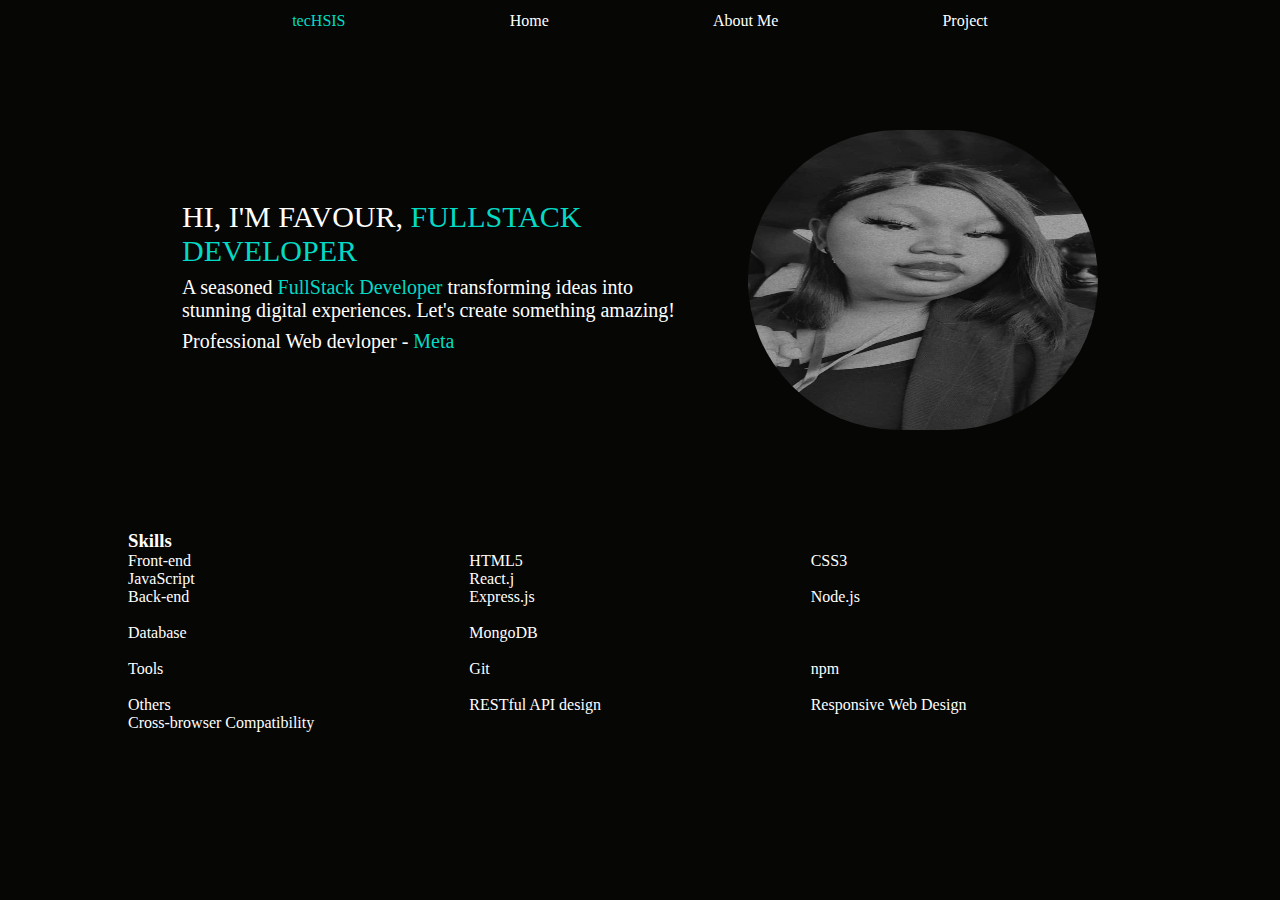
==== index.html @ 0f9c58a6 "homepage commit" ====
<!DOCTYPE html>
<html lang="en">
  <head>
    <link rel="stylesheet" href="./style/style.css" />
    <meta charset="UTF-8" />
    <meta name="viewport" content="width=device-width, initial-scale=1.0" />
    <title>Favour Izebhijie</title>
  </head>
  <body>
    <div class="container">
      <header>
        <nav class="nav_panel">
          <a href="./index.html">
            <div class="logo">tecHSIS</div>
          </a>

          <a class="active nav-bar" href="./index.html">Home</a>
          <a class="nav-bar" href="./pages/about.html">About Me</a>
          <a class="nav-bar" href="./pages/portfolio.html">Project</a>
        </nav>
      </header>
      <main class="hero">
        <div class="hero-content">
          <p class="hero-heading">
            HI, I'M FAVOUR,<span> FULLSTACK DEVELOPER</span>
          </p>
          <p>
            A seasoned <span>FullStack Developer</span> transforming ideas into
            stunning digital experiences. Let's create something amazing!
          </p>
          <p>Professional Web devloper - <span> Meta</span></p>
        </div>
        <div class="hero-img-container">
          <img
            class="hero-img"
            src="./assets/WhatsApp Image 2024-02-21 at 10.56.28 AM.jpeg"
            alt="profile picture"
          />
        </div>
      </main>
      <section>
        <h3>Skills</h3>
        <div class="skills">
          <div class="skills2">
            <p>Front-end</p>
            <p>HTML5</p>
            <p>CSS3</p>
            <p>JavaScript</p>
            <p>React.j</p>
          </div>

          <div class="skills2">
            <p>Back-end</p>
            <p>Express.js</p>
            <p>Node.js</p>
          </div>

          <div class="skills2">
            <p>Database</p>
            <p>MongoDB</p>
          </div>

          <div class="skills2">
            <p>Tools</p>
            <p>Git</p>
            <p>npm</p>
          </div>

          <div class="skills2">
            <p>Others</p>
            <p>RESTful API design</p>
            <p>Responsive Web Design</p>
            <p>Cross-browser Compatibility</p>
          </div>
        </div>
      </section>
    </div>
  </body>
</html>
---- style/style.css ----
* {
  padding: 0px;
  margin: 0px;
  box-sizing: border-box;
}
a {
  text-decoration: none;
}
body {
  height: 100%;
  width: 100%;
  background-color: #060604;
  color: #ffffff;
  display: flex;
  justify-content: center;
}
.container {
  height: 80%;
  width: 80%;
}

.nav_panel {
  display: flex;
  flex-direction: row;
  justify-content: space-evenly;
  height: 30px;
  align-items: flex-end;
  font-size: 16px;
}
.nav-bar {
  color: #ffffff;
}
.logo {
  color: #02dac5;
}
.hero {
  display: flex;
  height: 500px;
  justify-content: space-evenly;
  align-items: center;
}
.hero-img-container {
  /* padding-right: ; */
  width: 350px;
  height: 300px;
  /* background-color: #02dac5; */
  /* margin-left: 5%; */
}
.hero-img {
  width: 100%;
  height: 100%;
  border-radius: 150px;
}
.hero-heading {
  font-size: 30px;
}
.hero-heading span,
p span {
  color: #02dac5;
}
.hero-content {
  width: 50%;
  font-size: 20px;
}
.hero-content p{
    margin-bottom: 8px;
}
.skills{
  display: grid;
  grid-template-rows: 1fr 1fr 1fr 1fr 1fr;
}
.skills2{
  display: grid;
  grid-template-columns: 1fr 1fr 1fr;
}
/* .skills{
    display: flex;
    flex-direction: column;
    justify-content: space-between;
    padding-bottom: 20px;
} */
/* .skills2{
    display: flex;
    flex-direction: row;
    justify-content: space-between;
    padding-bottom: 20px;  
} */
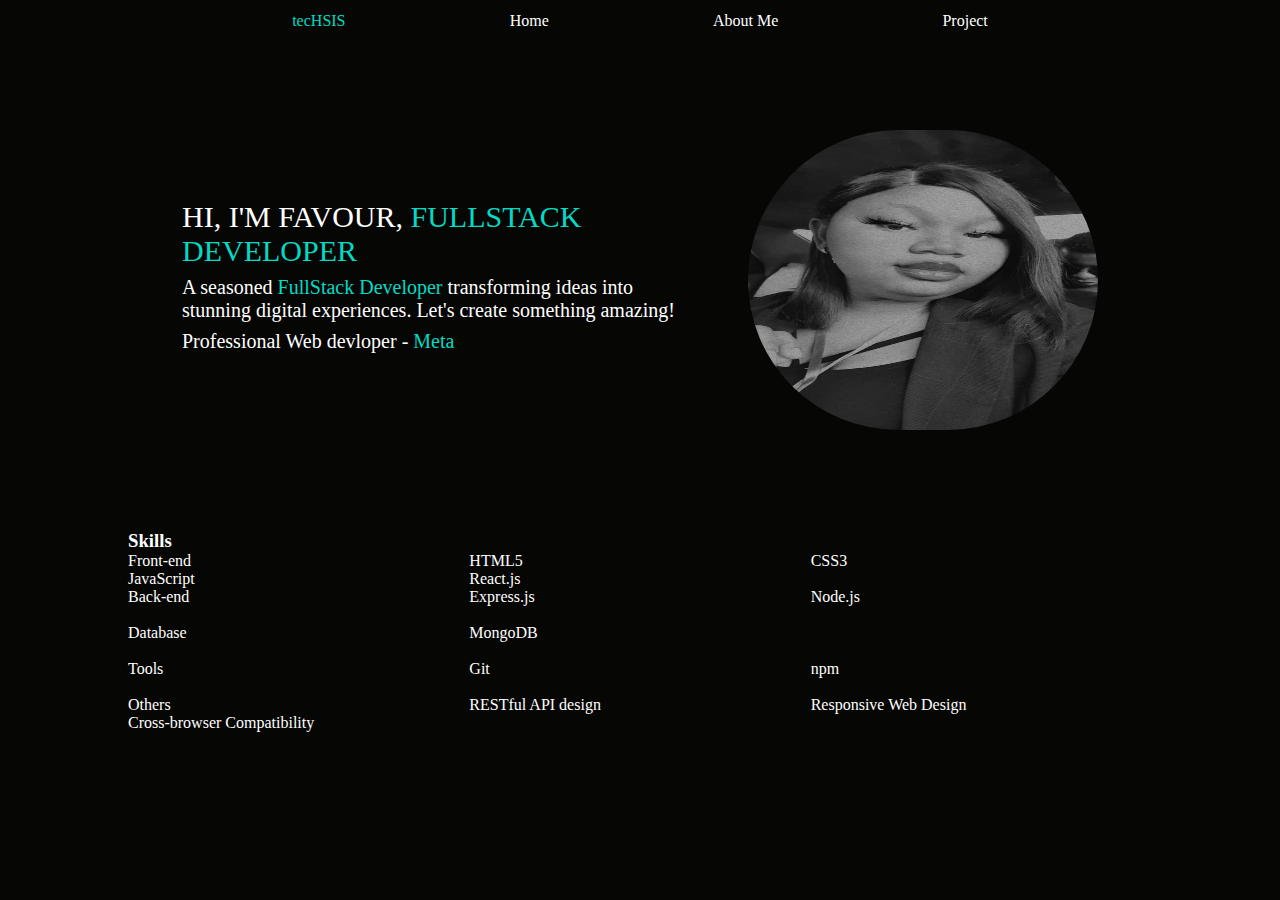
==== commit 4446ca07: "homepage commit" ====
--- a/index.html
+++ b/index.html
@@ -46,7 +46,7 @@
             <p>HTML5</p>
             <p>CSS3</p>
             <p>JavaScript</p>
-            <p>React.j</p>
+            <p>React.js</p>
           </div>
 
           <div class="skills2">
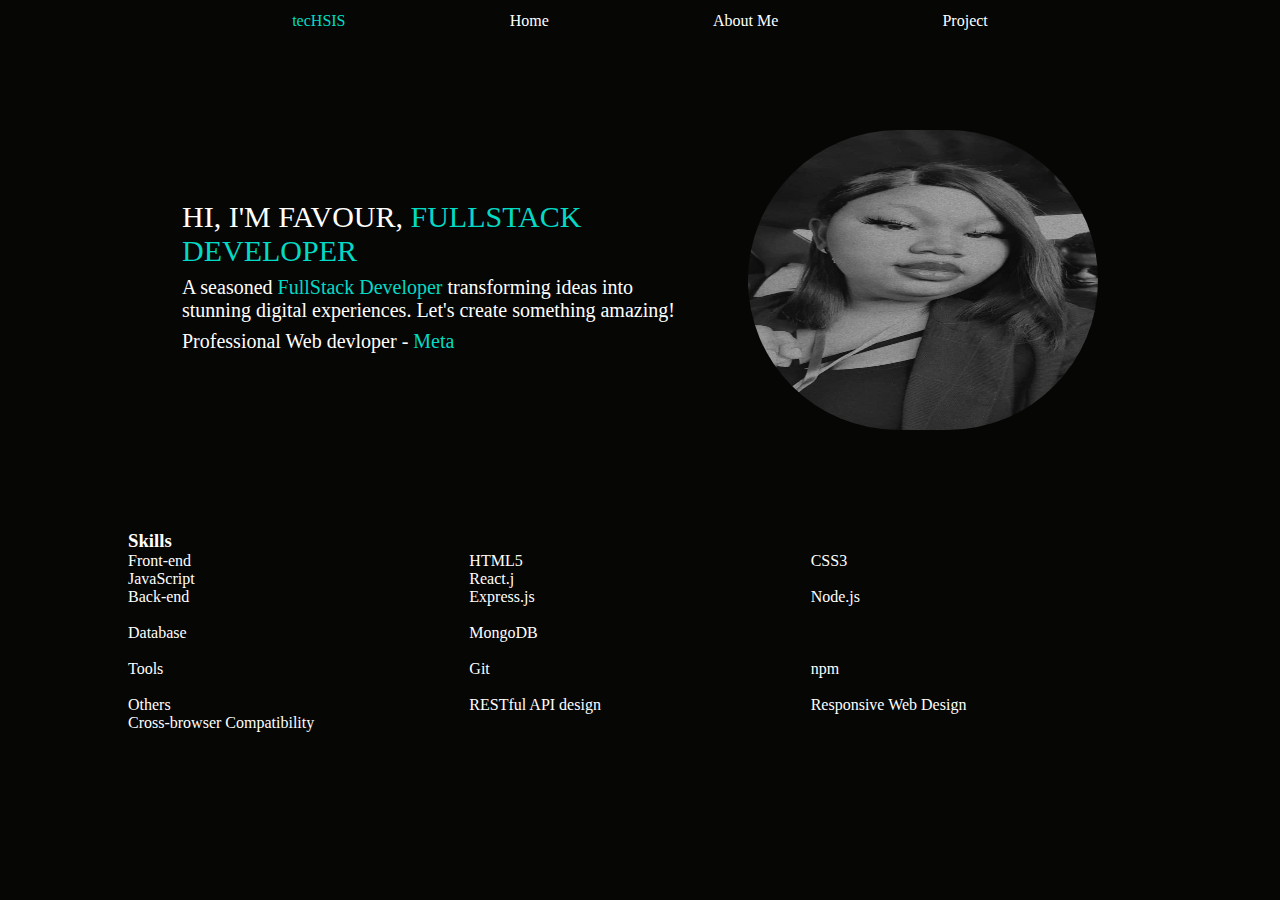
==== commit 38e43711: "homepage commit" ====
--- a/index.html
+++ b/index.html
@@ -46,7 +46,7 @@
             <p>HTML5</p>
             <p>CSS3</p>
             <p>JavaScript</p>
-            <p>React.js</p>
+            <p>React.j</p>
           </div>
 
           <div class="skills2">
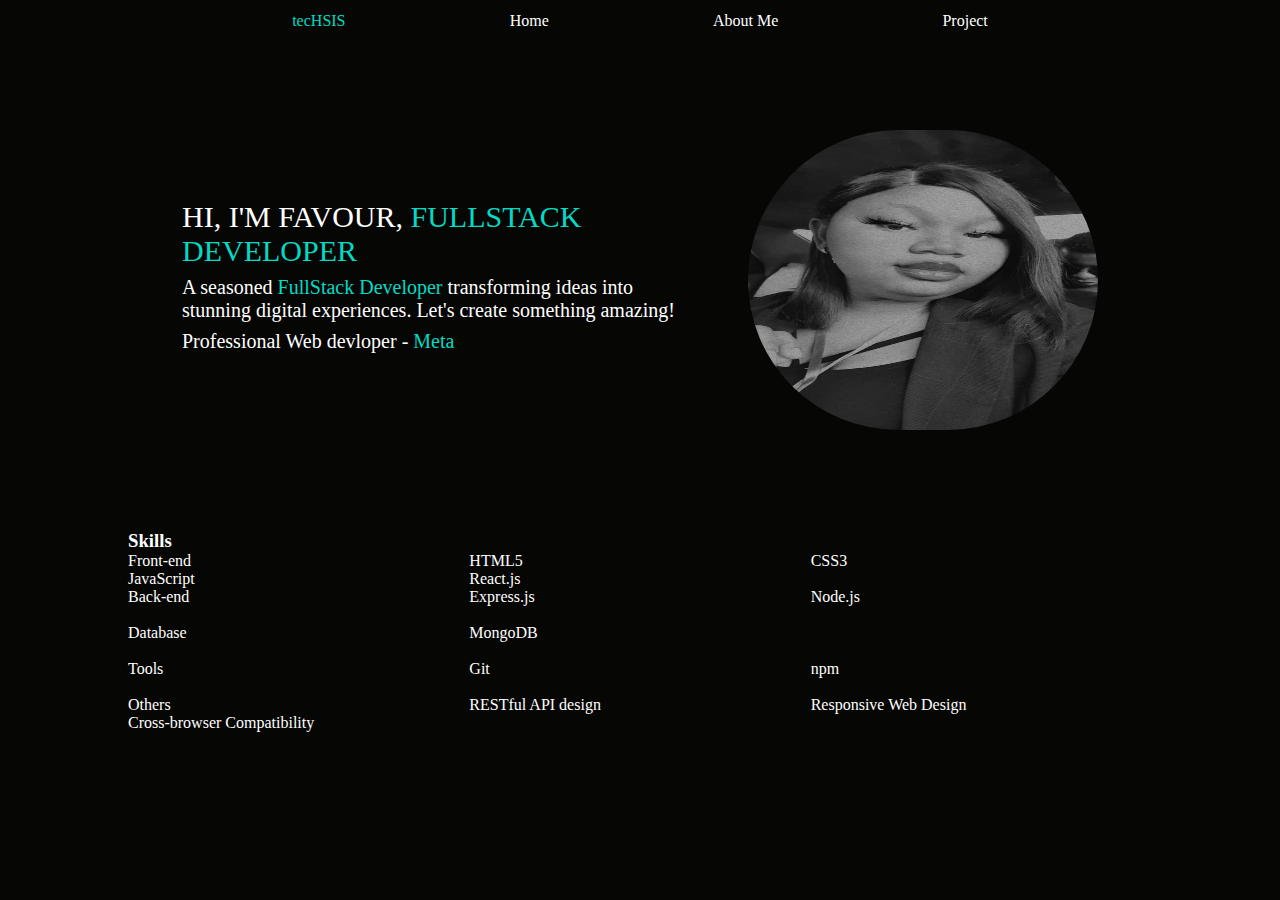
==== commit cfc9bdfe: "homepage commit" ====
--- a/index.html
+++ b/index.html
@@ -46,7 +46,7 @@
             <p>HTML5</p>
             <p>CSS3</p>
             <p>JavaScript</p>
-            <p>React.j</p>
+            <p>React.js</p>
           </div>
 
           <div class="skills2">
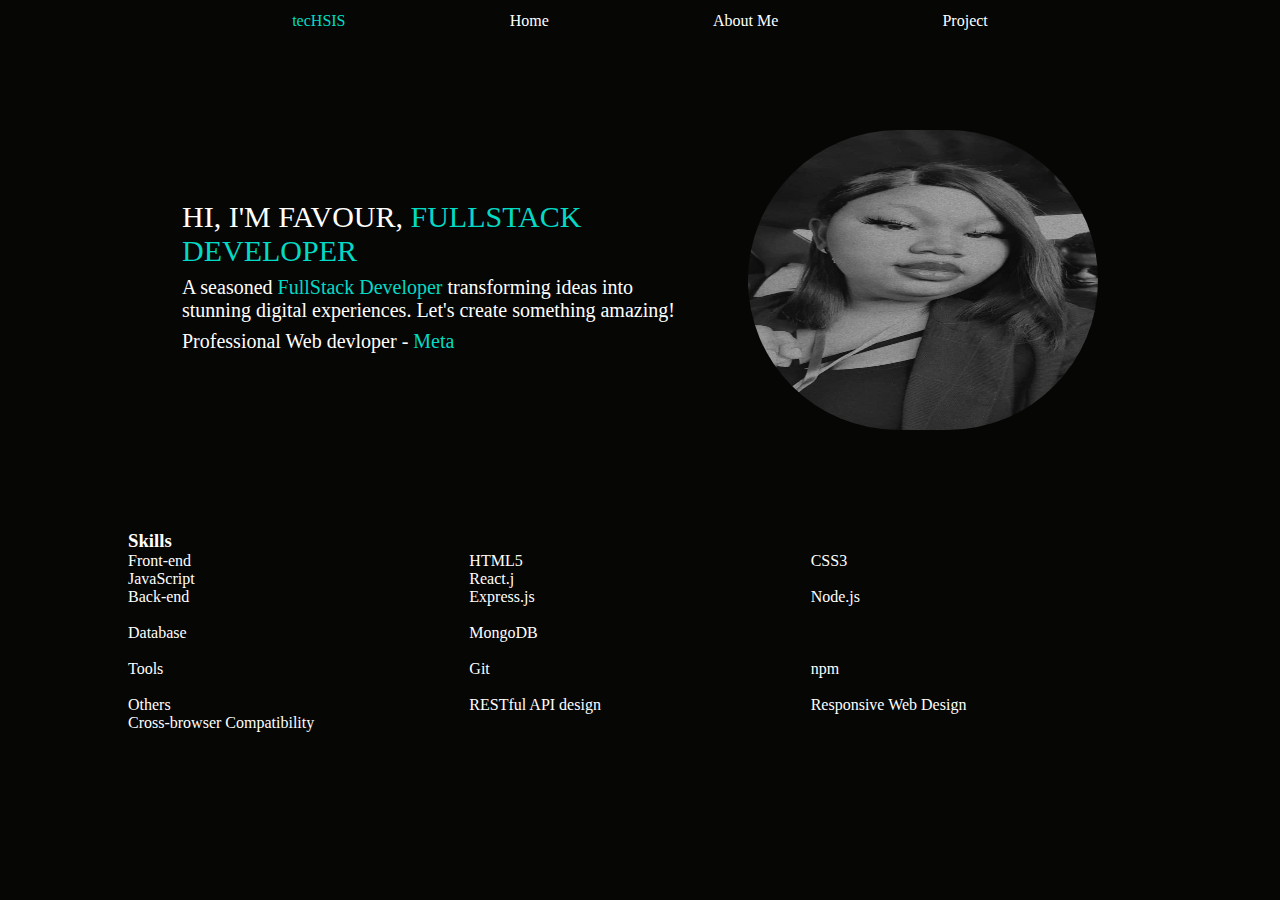
==== commit 48802422: "homepage commit" ====
--- a/index.html
+++ b/index.html
@@ -46,7 +46,7 @@
             <p>HTML5</p>
             <p>CSS3</p>
             <p>JavaScript</p>
-            <p>React.js</p>
+            <p>React.j</p>
           </div>
 
           <div class="skills2">
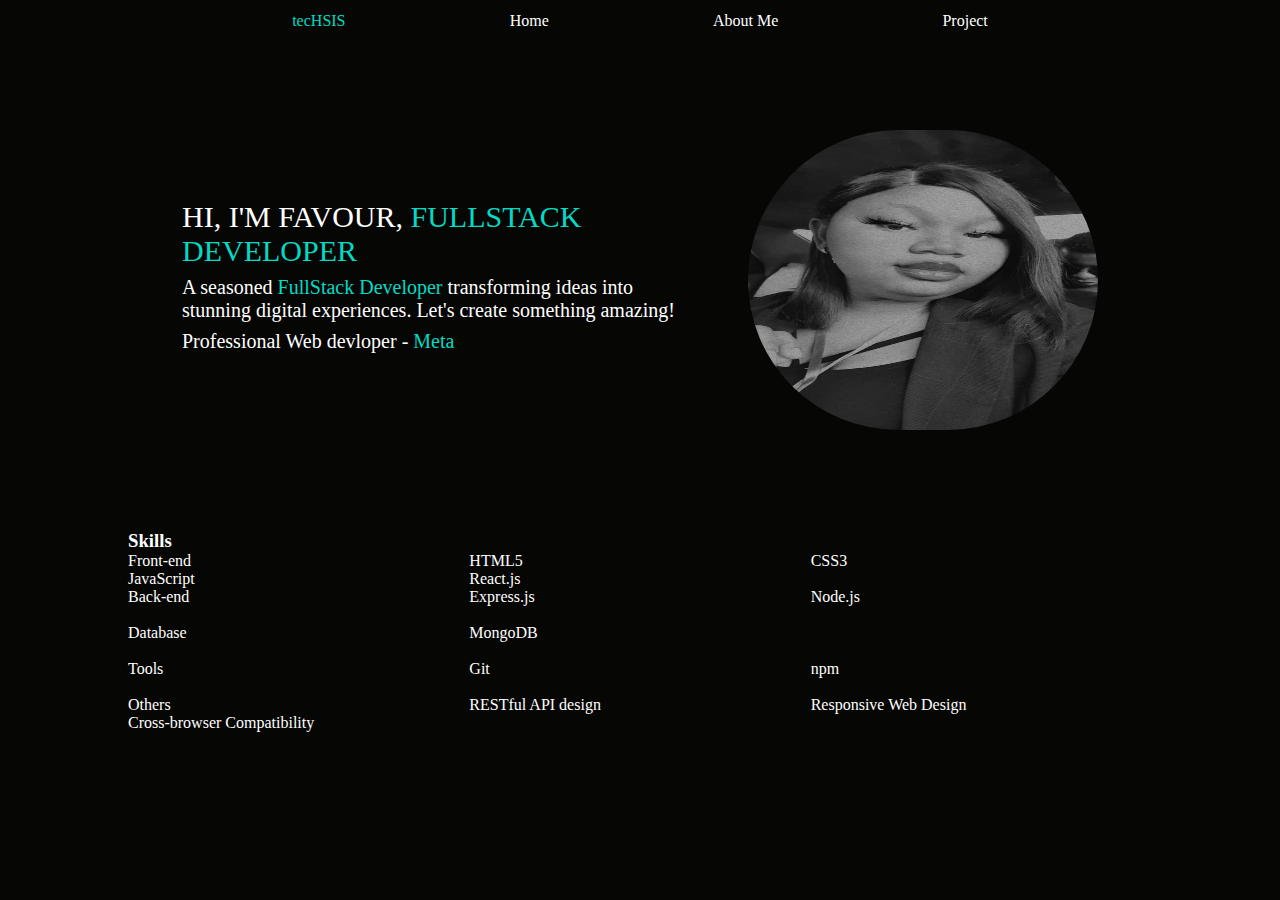
==== commit 459cbf84: "homepage commit" ====
--- a/index.html
+++ b/index.html
@@ -46,7 +46,7 @@
             <p>HTML5</p>
             <p>CSS3</p>
             <p>JavaScript</p>
-            <p>React.j</p>
+            <p>React.js</p>
           </div>
 
           <div class="skills2">
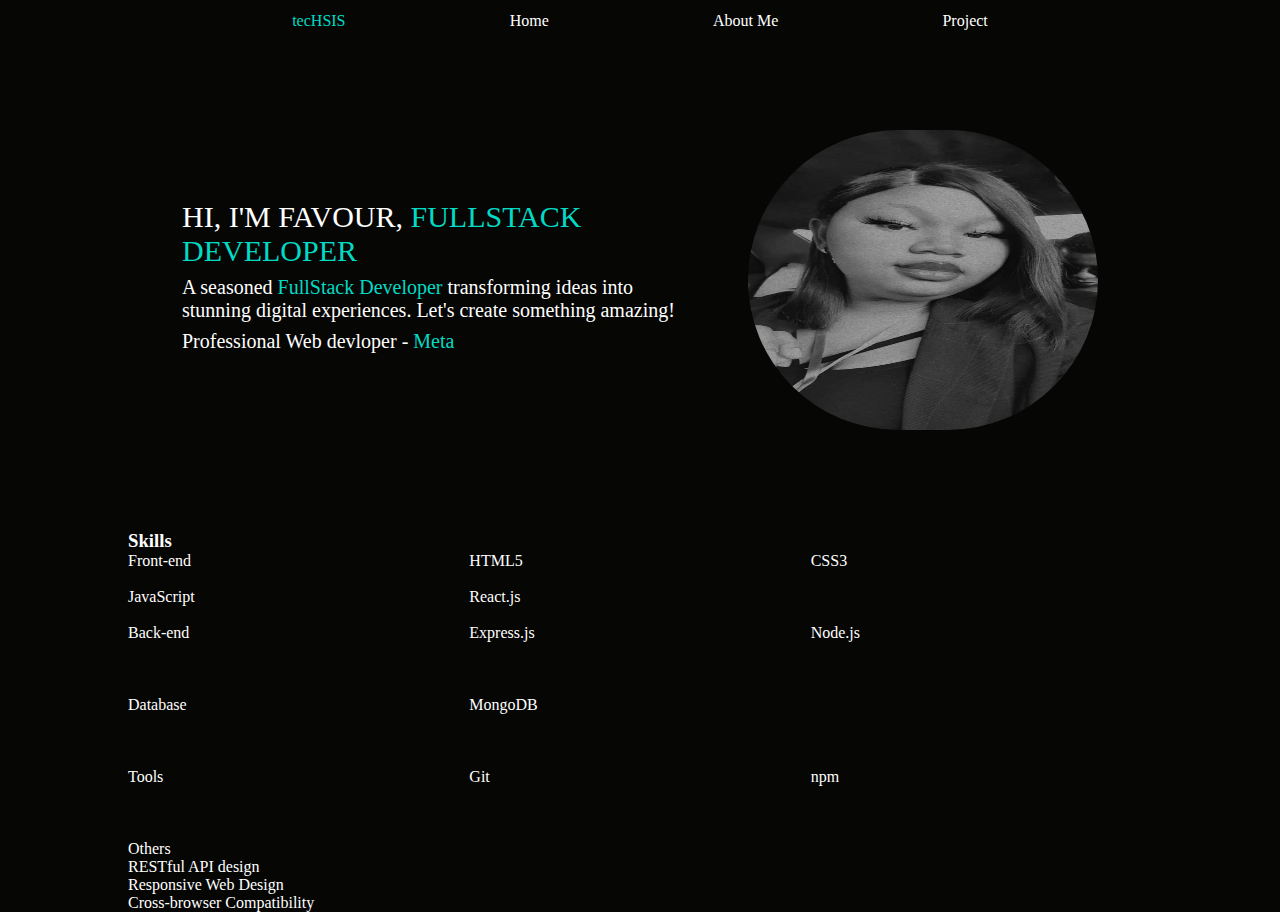
==== commit e7524d8d: "homepage commit" ====
--- a/index.html
+++ b/index.html
@@ -66,7 +66,7 @@
             <p>npm</p>
           </div>
 
-          <div class="skills2">
+          <div >
             <p>Others</p>
             <p>RESTful API design</p>
             <p>Responsive Web Design</p>
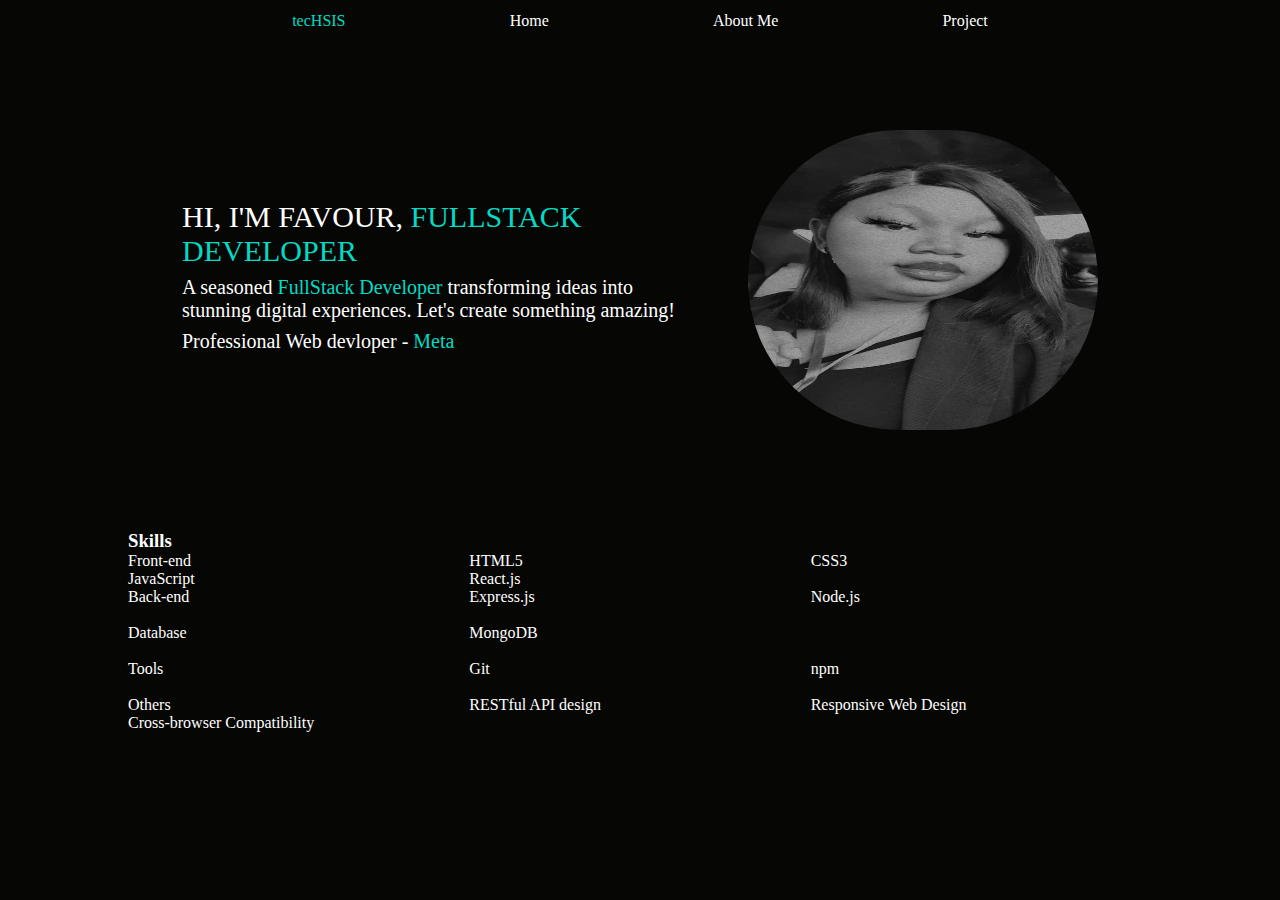
==== commit 17daa630: "homepage commit" ====
--- a/index.html
+++ b/index.html
@@ -66,7 +66,7 @@
             <p>npm</p>
           </div>
 
-          <div >
+          <div class="skills2">
             <p>Others</p>
             <p>RESTful API design</p>
             <p>Responsive Web Design</p>
